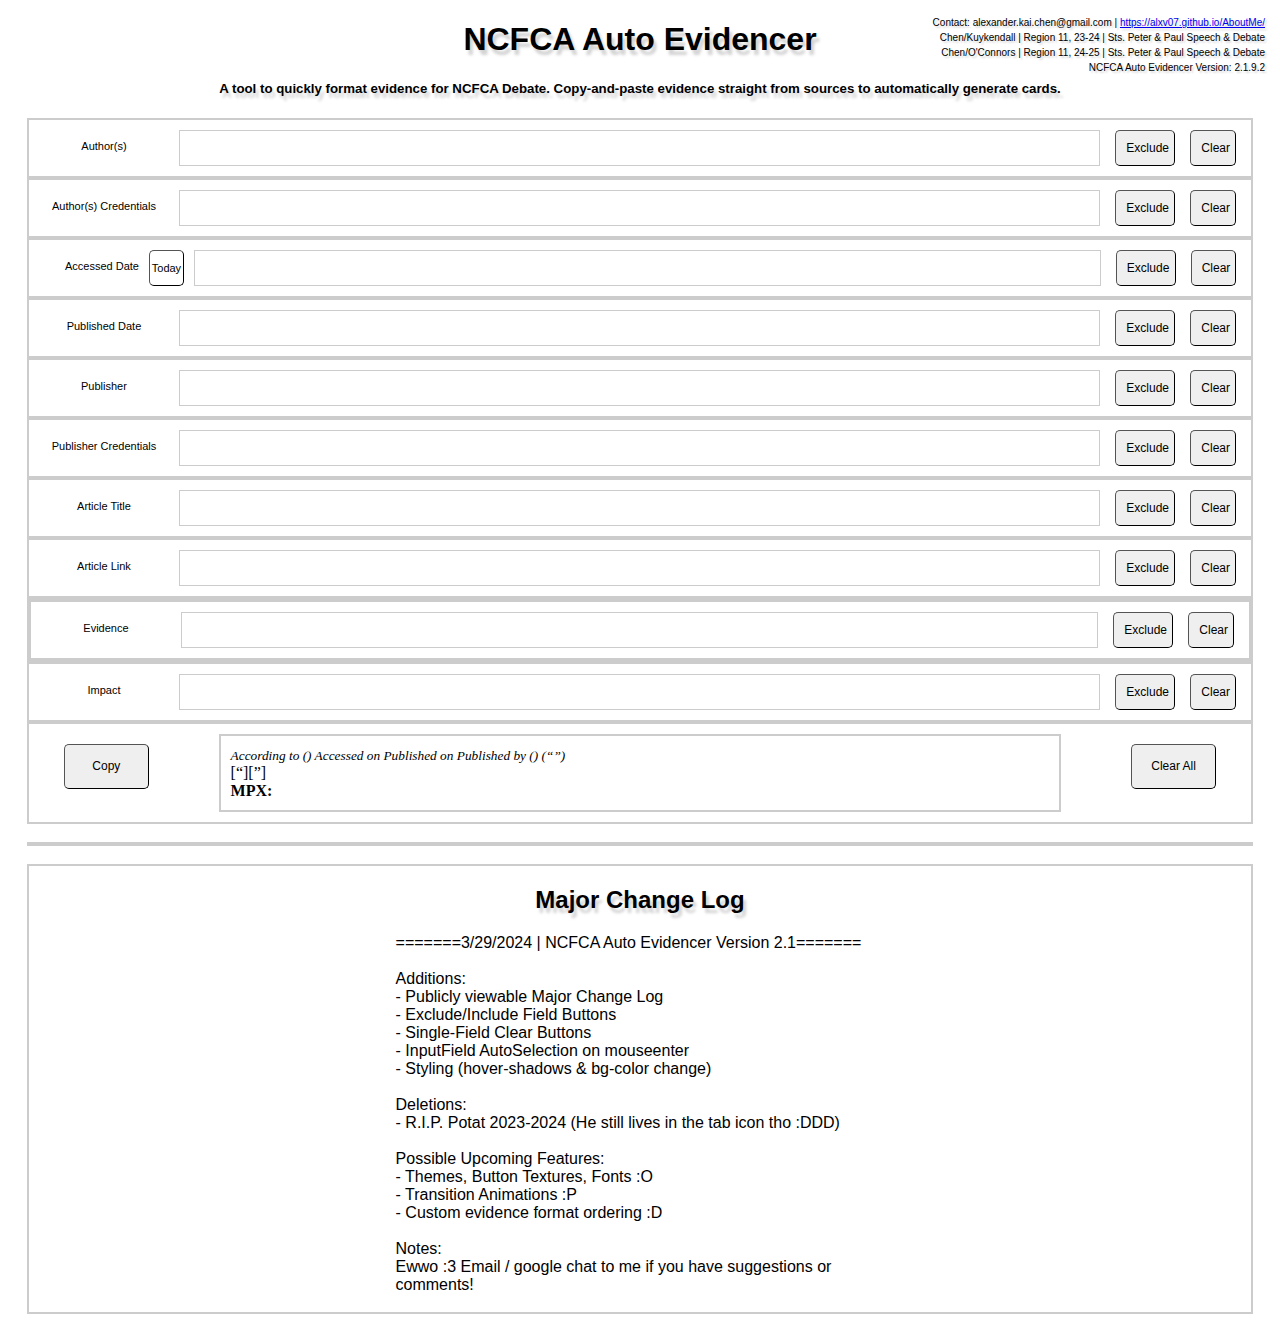
==== index.html @ f3d5929e "updated 24-25 season team credential" ====
<!DOCTYPE html>
<html lang="en">
<head>
    <link rel="icon" sizes="16x16 32x32 64x64" href="./potat.jpg">
    <meta charset="UTF-8">
    <link rel="stylesheet" href="style.css">
    <title>NCFCA Auto Evidencer</title>
    <script src="script.js"></script>
</head>
<script async src="https://www.googletagmanager.com/gtag/js?id=G-Z8KTGQM6BB"></script>
<script>
    window.dataLayer = window.dataLayer || [];
    function gtag(){dataLayer.push(arguments);}
    gtag('js', new Date());
    gtag('config', 'G-Z8KTGQM6BB');
</script>

<body>
    <div class="misc-info">
        Contact: alexander.kai.chen@gmail.com | <a href="https://alxv07.github.io/AboutMe/">https://alxv07.github.io/AboutMe/</a> <br>
        Chen/Kuykendall | Region 11, 23-24 | Sts. Peter & Paul Speech & Debate<br>
        Chen/O'Connors | Region 11, 24-25 | Sts. Peter & Paul Speech & Debate<br>
        NCFCA Auto Evidencer Version: 2.1.9.2<br>
    </div>
    <h1>NCFCA Auto Evidencer</h1>
    <h5>
        A tool to quickly format evidence for NCFCA Debate.
        Copy-and-paste evidence straight from sources to automatically generate cards.
    </h5>

    <div class="main-container" style="display: flex; justify-content: center">
        <div class="inner-main-container" style="width: 97%;">

            <div class="field-container">
                <label class="field-label">Author(s)</label>
                <div class="field-input" id="authorInput" contenteditable="true"></div>
                <button class="exclude-field-button" id="exclude_authorInput">Exclude</button>
                <button class="clear-single-field-button" id="clear_authorInput">Clear</button>
            </div>

            <div class="field-container">
                <label class="field-label">Author(s) Credentials</label>
                <div class="field-input" id="authorCredentialsInput" contenteditable="true"></div>
                <button class="exclude-field-button" id="exclude_authorCredentialsInput">Exclude</button>
                <button class="clear-single-field-button" id="clear_authorCredentialsInput">Clear</button>
            </div>

            <div class="field-container">
                <label class="field-label" id="accessedDateLabel">Accessed Date</label>
                <button id="accessedDateButton">Today</button>
                <div class="field-input" id="accessedDateInput" contenteditable="true"></div>
                <button class="exclude-field-button" id="exclude_accessedDateInput">Exclude</button>
                <button class="clear-single-field-button" id="clear_accessedDateInput">Clear</button>
            </div>

            <div class="field-container">
                <label class="field-label">Published Date</label>
                <div class="field-input" id="publishedDateInput" contenteditable="true"></div>
                <button class="exclude-field-button" id="exclude_publishedDateInput">Exclude</button>
                <button class="clear-single-field-button" id="clear_publishedDateInput">Clear</button>
            </div>

            <div class="field-container">
                <label class="field-label">Publisher</label>
                <div class="field-input" id="publisherInput" contenteditable="true" ></div>
                <button class="exclude-field-button" id="exclude_publisherInput">Exclude</button>
                <button class="clear-single-field-button" id="clear_publisherInput">Clear</button>
            </div>

            <div class="field-container">
                <label class="field-label">Publisher Credentials</label>
                <div class="field-input" id="publisherCredentialsInput" contenteditable="true"></div>
                <button class="exclude-field-button" id="exclude_publisherCredentialsInput">Exclude</button>
                <button class="clear-single-field-button" id="clear_publisherCredentialsInput">Clear</button>
            </div>

            <div class="field-container">
                <label class="field-label">Article Title</label>
                <div class="field-input" id="articleInput" contenteditable="true"></div>
                <button class="exclude-field-button" id="exclude_articleInput">Exclude</button>
                <button class="clear-single-field-button" id="clear_articleInput">Clear</button>
            </div>

            <div class="field-container">
                <label class="field-label">Article Link</label>
                <div class="field-input" id="linkInput" contenteditable="true"></div>
                <button class="exclude-field-button" id="exclude_linkInput">Exclude</button>
                <button class="clear-single-field-button" id="clear_linkInput">Clear</button>
            </div>

            <div class="evidence-container">
                <div class="field-container">
                    <label class="field-label">Evidence</label>
                    <div class="field-input" id="evidenceInput" contenteditable="true"></div>
                    <button class="exclude-field-button" id="exclude_evidenceInput">Exclude</button>
                    <button class="clear-single-field-button" id="clear_evidenceInput">Clear</button>
                </div>
<!--                <div class="field-container">-->
<!--                    <div class="field-input" id="evidenceImportanceInput" style="-->
<!--                    max-width: 67%; padding: 40px;"></div>-->
<!--                    <button id="evidenceImportanceInputUnderline">Toggle Underline</button>-->
<!--                </div>-->
            </div>

            <div class="field-container">
                <label class="field-label">Impact</label>
                <div class="field-input" id="impactInput" contenteditable="true"></div>
                <button class="exclude-field-button" id="exclude_impactInput">Exclude</button>
                <button class="clear-single-field-button" id="clear_impactInput">Clear</button>
            </div>

            <div class="field-container">
                <button id="copyButton">Copy</button>
                <div class="formatted-evidence" id="formattedEvidence"></div>
                <button id="clearAllButton">Clear All</button>
            </div>

            <br>
            <div class="user-manual" style="border: 2px #ccc solid"></div>

            <br>
            <div class="major-change-log" style="border: 2px #ccc solid">
                <h2>Major Change Log</h2>
                <div style="width: 40%; margin-left: 30%; margin-right: 30%">
                    =======3/29/2024 | NCFCA Auto Evidencer Version 2.1=======<br>
                    <br>
                    Additions:<br>
                    - Publicly viewable Major Change Log<br>
                    - Exclude/Include Field Buttons<br>
                    - Single-Field Clear Buttons<br>
                    - InputField AutoSelection on mouseenter<br>
                    - Styling (hover-shadows & bg-color change)<br>
                    <br>
                    Deletions:<br>
                    - R.I.P. Potat 2023-2024 (He still lives in the tab icon tho :DDD)<br>
                    <br>
                    Possible Upcoming Features:<br>
                    - Themes, Button Textures, Fonts :O<br>
                    - Transition Animations :P<br>
                    - Custom evidence format ordering :D<br>
                    <br>
                    Notes:<br>
                    Ewwo :3 Email / google chat to me if you have suggestions or comments!
                </div>
                <br>
            </div>
        </div>
    </div>
</body>
</html>
---- style.css ----
body {
    font-family: Cantarell, sans-serif;
    min-width: 700px;
    overflow-y: auto;
    overflow-x: auto;
}

h1, h2, h5 {
    text-align: center;
    text-shadow: 3px 5px 3px lightgray;
}

button {
    font-family: Cantarell, sans-serif;
    font-size: 12px;
    text-align: center;
    margin: 10px 0;
    padding: 10px;
    border-width: 1px;
    border-radius: 5px;
    min-width: 85px;
    max-height: 37px;
    transition: 0.1s ease;
}
button:hover {
    box-shadow: 2px 2px 3px gray;
}

.misc-info {
    position: absolute;
    top: 15px;
    right: 15px;
    text-align: right;
    line-height: 1.5;
    font-size: 10px;
    text-shadow: 2px 2px 2px lightgray;
}

.field-container {
    display: flex;
    flex-direction: row;
    justify-content: left;
    border: 2px solid #ccc;
    transition: 0.1s ease;
}

.field-label {
    text-align: center;
    margin: 10px;
    padding: 10px;
    font-size: 11px;
    min-width: 110px;
}

.field-input {
    font-family: "Times New Roman", serif;
    font-size: 12px;
    transition: 0.1s ease;
    background-color: white;
    display: inline-block;
    border: 1px solid #ccc;
    padding: 5px;
    width: 90%;
    margin: 10px auto;
    line-height: 1.5;
    outline: none;
}

.evidence-container {
    display: flex;
    flex-direction: column;
    justify-content: left;
    border: 2px solid #ccc;
    transition: 0.1s ease;
}

.clear-single-field-button {
    min-width: 15px;
    margin-right: 15px;
}

.exclude-field-button {
    min-width: 60px;
    margin-left: 15px;
    margin-right: 15px;
}

#accessedDateLabel {
    margin-right: 10px;
    margin-left: 0;
    padding-right: 0;
    padding-left: 0;
    text-align: right
}

#accessedDateButton {
    font-size: 11px;
    min-height: 12px;
    min-width: 35px;
    max-height: 36px;
    margin-left: 0;
    margin-right: 10px;
    padding: 0;
    background-color: white;
}

.formatted-evidence {
    border: 2px solid #ccc;
    padding: 10px;
    width: 80%;
    max-width: 67%;
    margin: 10px auto;
}

#copyButton {
    margin: 20px auto;
    height: 45px;
    max-height: 45px;
}

#clearAllButton {
    margin: 20px auto;
    height: 45px;
    max-height: 45px;
}
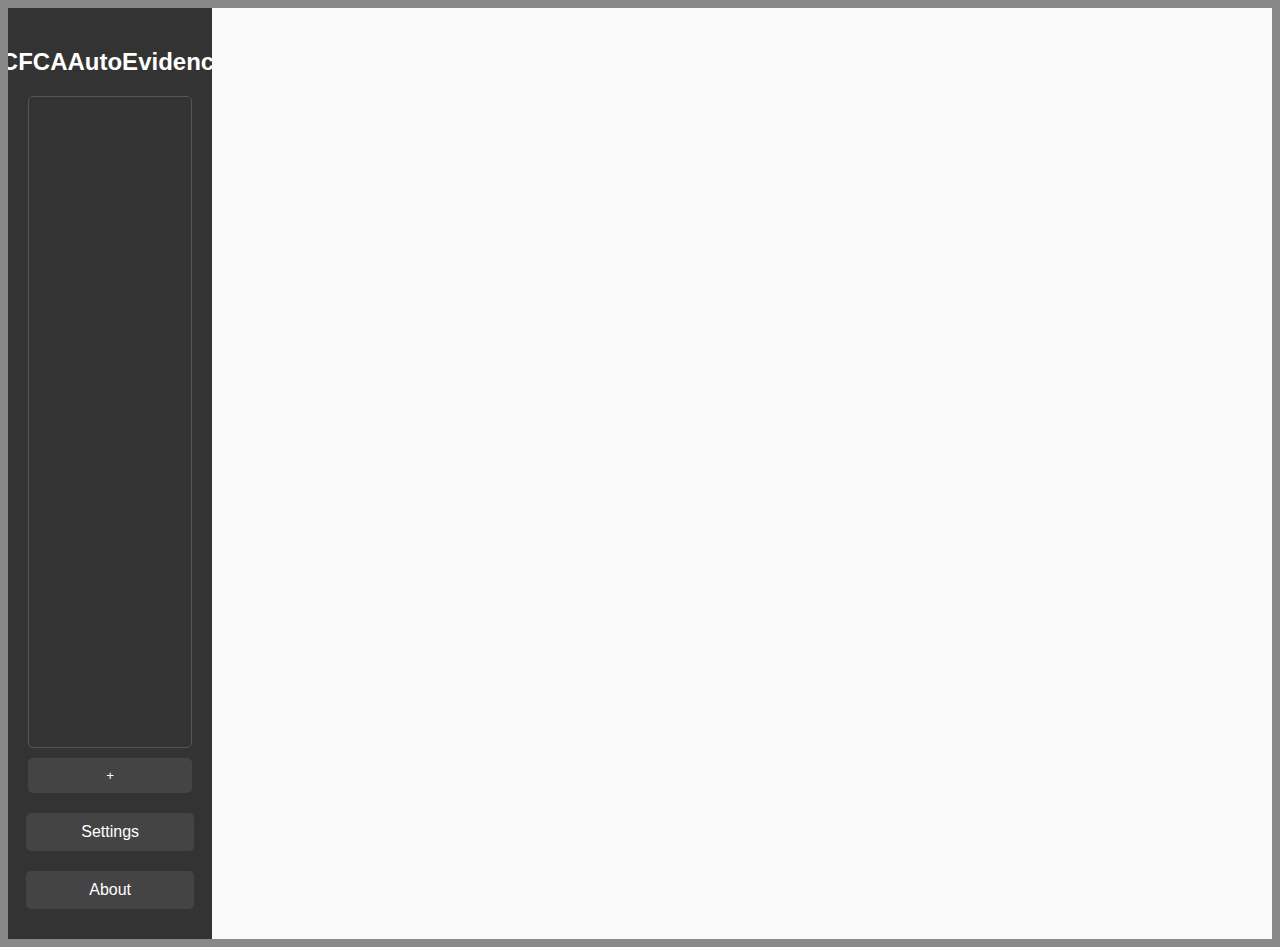
==== commit f59beee1: "massive application re-work: see About section on website" ====
--- a/index.html
+++ b/index.html
@@ -1,150 +1,40 @@
 <!DOCTYPE html>
 <html lang="en">
 <head>
-    <link rel="icon" sizes="16x16 32x32 64x64" href="./potat.jpg">
+    <link rel="icon" sizes="16x16 32x32 64x64" href="imgs/potat.jpg">
+<!--    <script async src="https://www.googletagmanager.com/gtag/js?id=G-Z8KTGQM6BB"></script>-->
+<!--    <script>-->
+<!--        window.dataLayer = window.dataLayer || [];-->
+<!--        function gtag(){dataLayer.push(arguments);}-->
+<!--        gtag('js', new Date());-->
+<!--        gtag('config', 'G-Z8KTGQM6BB');-->
+<!--    </script>-->
     <meta charset="UTF-8">
     <link rel="stylesheet" href="style.css">
-    <title>NCFCA Auto Evidencer</title>
+    <title>NCFCAAutoEvidencer</title>
     <script src="script.js"></script>
 </head>
-<script async src="https://www.googletagmanager.com/gtag/js?id=G-Z8KTGQM6BB"></script>
-<script>
-    window.dataLayer = window.dataLayer || [];
-    function gtag(){dataLayer.push(arguments);}
-    gtag('js', new Date());
-    gtag('config', 'G-Z8KTGQM6BB');
-</script>
 
 <body>
-    <div class="misc-info">
-        Contact: alexander.kai.chen@gmail.com | <a href="https://alxv07.github.io/AboutMe/">https://alxv07.github.io/AboutMe/</a> <br>
-        Chen/Kuykendall | Region 11, 23-24 | Sts. Peter & Paul Speech & Debate<br>
-        Chen/O'Connors | Region 11, 24-25 | Sts. Peter & Paul Speech & Debate<br>
-        NCFCA Auto Evidencer Version: 2.1.9.2<br>
-    </div>
-    <h1>NCFCA Auto Evidencer</h1>
-    <h5>
-        A tool to quickly format evidence for NCFCA Debate.
-        Copy-and-paste evidence straight from sources to automatically generate cards.
-    </h5>
+    <div class="top-container" id="top-container">
 
-    <div class="main-container" style="display: flex; justify-content: center">
-        <div class="inner-main-container" style="width: 97%;">
+        <div class="toolbar" id="toolbar">
+            <h2>NCFCAAutoEvidencer</h2>
 
-            <div class="field-container">
-                <label class="field-label">Author(s)</label>
-                <div class="field-input" id="authorInput" contenteditable="true"></div>
-                <button class="exclude-field-button" id="exclude_authorInput">Exclude</button>
-                <button class="clear-single-field-button" id="clear_authorInput">Clear</button>
+            <div class="tabs-container" id="tabs-container">
+
             </div>
 
-            <div class="field-container">
-                <label class="field-label">Author(s) Credentials</label>
-                <div class="field-input" id="authorCredentialsInput" contenteditable="true"></div>
-                <button class="exclude-field-button" id="exclude_authorCredentialsInput">Exclude</button>
-                <button class="clear-single-field-button" id="clear_authorCredentialsInput">Clear</button>
-            </div>
+            <button id="new-tab">+</button>
 
-            <div class="field-container">
-                <label class="field-label" id="accessedDateLabel">Accessed Date</label>
-                <button id="accessedDateButton">Today</button>
-                <div class="field-input" id="accessedDateInput" contenteditable="true"></div>
-                <button class="exclude-field-button" id="exclude_accessedDateInput">Exclude</button>
-                <button class="clear-single-field-button" id="clear_accessedDateInput">Clear</button>
-            </div>
+            <a id="settings-tab" href="#settings">Settings</a>
+            <a id="about-tab" href="#about">About</a>
+        </div>
 
-            <div class="field-container">
-                <label class="field-label">Published Date</label>
-                <div class="field-input" id="publishedDateInput" contenteditable="true"></div>
-                <button class="exclude-field-button" id="exclude_publishedDateInput">Exclude</button>
-                <button class="clear-single-field-button" id="clear_publishedDateInput">Clear</button>
-            </div>
+        <div class="content" id="content">
 
-            <div class="field-container">
-                <label class="field-label">Publisher</label>
-                <div class="field-input" id="publisherInput" contenteditable="true" ></div>
-                <button class="exclude-field-button" id="exclude_publisherInput">Exclude</button>
-                <button class="clear-single-field-button" id="clear_publisherInput">Clear</button>
-            </div>
+        </div>
 
-            <div class="field-container">
-                <label class="field-label">Publisher Credentials</label>
-                <div class="field-input" id="publisherCredentialsInput" contenteditable="true"></div>
-                <button class="exclude-field-button" id="exclude_publisherCredentialsInput">Exclude</button>
-                <button class="clear-single-field-button" id="clear_publisherCredentialsInput">Clear</button>
-            </div>
-
-            <div class="field-container">
-                <label class="field-label">Article Title</label>
-                <div class="field-input" id="articleInput" contenteditable="true"></div>
-                <button class="exclude-field-button" id="exclude_articleInput">Exclude</button>
-                <button class="clear-single-field-button" id="clear_articleInput">Clear</button>
-            </div>
-
-            <div class="field-container">
-                <label class="field-label">Article Link</label>
-                <div class="field-input" id="linkInput" contenteditable="true"></div>
-                <button class="exclude-field-button" id="exclude_linkInput">Exclude</button>
-                <button class="clear-single-field-button" id="clear_linkInput">Clear</button>
-            </div>
-
-            <div class="evidence-container">
-                <div class="field-container">
-                    <label class="field-label">Evidence</label>
-                    <div class="field-input" id="evidenceInput" contenteditable="true"></div>
-                    <button class="exclude-field-button" id="exclude_evidenceInput">Exclude</button>
-                    <button class="clear-single-field-button" id="clear_evidenceInput">Clear</button>
-                </div>
-<!--                <div class="field-container">-->
-<!--                    <div class="field-input" id="evidenceImportanceInput" style="-->
-<!--                    max-width: 67%; padding: 40px;"></div>-->
-<!--                    <button id="evidenceImportanceInputUnderline">Toggle Underline</button>-->
-<!--                </div>-->
-            </div>
-
-            <div class="field-container">
-                <label class="field-label">Impact</label>
-                <div class="field-input" id="impactInput" contenteditable="true"></div>
-                <button class="exclude-field-button" id="exclude_impactInput">Exclude</button>
-                <button class="clear-single-field-button" id="clear_impactInput">Clear</button>
-            </div>
-
-            <div class="field-container">
-                <button id="copyButton">Copy</button>
-                <div class="formatted-evidence" id="formattedEvidence"></div>
-                <button id="clearAllButton">Clear All</button>
-            </div>
-
-            <br>
-            <div class="user-manual" style="border: 2px #ccc solid"></div>
-
-            <br>
-            <div class="major-change-log" style="border: 2px #ccc solid">
-                <h2>Major Change Log</h2>
-                <div style="width: 40%; margin-left: 30%; margin-right: 30%">
-                    =======3/29/2024 | NCFCA Auto Evidencer Version 2.1=======<br>
-                    <br>
-                    Additions:<br>
-                    - Publicly viewable Major Change Log<br>
-                    - Exclude/Include Field Buttons<br>
-                    - Single-Field Clear Buttons<br>
-                    - InputField AutoSelection on mouseenter<br>
-                    - Styling (hover-shadows & bg-color change)<br>
-                    <br>
-                    Deletions:<br>
-                    - R.I.P. Potat 2023-2024 (He still lives in the tab icon tho :DDD)<br>
-                    <br>
-                    Possible Upcoming Features:<br>
-                    - Themes, Button Textures, Fonts :O<br>
-                    - Transition Animations :P<br>
-                    - Custom evidence format ordering :D<br>
-                    <br>
-                    Notes:<br>
-                    Ewwo :3 Email / google chat to me if you have suggestions or comments!
-                </div>
-                <br>
-            </div>
-        </div>
     </div>
 </body>
 </html>
--- a/style.css
+++ b/style.css
@@ -1,39 +1,103 @@
 body {
     font-family: Cantarell, sans-serif;
-    min-width: 700px;
     overflow-y: auto;
     overflow-x: auto;
-}
-
-h1, h2, h5 {
-    text-align: center;
-    text-shadow: 3px 5px 3px lightgray;
+    background-color: #888;
 }
 
 button {
     font-family: Cantarell, sans-serif;
-    font-size: 12px;
-    text-align: center;
+    cursor: pointer;
+}
+
+.top-container {
+    display: flex;
+    height: 100%;
+    width: 100%;
+}
+
+.toolbar {
+    width: 13%;
+    background-color: #333;
+    color: #fff;
+    padding: 20px;
+    display: flex;
+    flex-direction: column;
+    align-items: center;
+    overflow-y: scroll;
+}
+.toolbar h2 {
+    margin-bottom: 20px;
+}
+.toolbar a {
+    color: #fff;
+    text-decoration: none;
     margin: 10px 0;
     padding: 10px;
-    border-width: 1px;
+    width: 90%;
+    text-align: center;
+    background-color: #444;
     border-radius: 5px;
-    min-width: 85px;
-    max-height: 37px;
-    transition: 0.1s ease;
+    transition: background-color 0.3s;
+    cursor: pointer;
 }
-button:hover {
-    box-shadow: 2px 2px 3px gray;
+.toolbar a:hover {
+    background-color: #555;
+}
+.toolbar button {
+    color: #fff;
+    text-decoration: none;
+    margin: 10px 0;
+    padding: 10px;
+    width: 100%;
+    text-align: center;
+    background-color: #444;
+    border: none;
+    border-radius: 5px;
+    transition: background-color 0.3s;
+    cursor: pointer;
+}
+.toolbar button:hover {
+    background-color: #555;
 }
 
-.misc-info {
-    position: absolute;
-    top: 15px;
-    right: 15px;
-    text-align: right;
-    line-height: 1.5;
-    font-size: 10px;
-    text-shadow: 2px 2px 2px lightgray;
+.tabs-container {
+    display: flex;
+    flex-direction: column;
+    overflow-y: scroll;
+    overflow-x: hidden;
+    min-height: 650px;
+    max-height: 650px;
+    width: 99%;
+    scrollbar-width: thin;
+    border: #555555 1px solid;
+    border-radius: 5px;
+}
+.tabs-container a {
+    color: #fff;
+    text-decoration: none;
+    background-color: #444;
+    border-radius: 5px;
+    width: 99%;
+    margin-bottom: 10px;
+    transition: background-color 0.3s;
+}
+.tabs-container a:hover {
+    background-color: #555;
+}
+
+.content {
+    flex: 1;
+    padding: 20px;
+    overflow-y: auto;
+    background-color: #f9f9f9;
+}
+.content h1 {
+    margin-bottom: 20px;
+}
+.content p {
+    margin-bottom: 15px;
+    line-height: 1.6;
 }
 
 .field-container {
@@ -43,7 +107,6 @@
     border: 2px solid #ccc;
     transition: 0.1s ease;
 }
-
 .field-label {
     text-align: center;
     margin: 10px;
@@ -51,10 +114,12 @@
     font-size: 11px;
     min-width: 110px;
 }
-
 .field-input {
+    font-style: normal;
     font-family: "Times New Roman", serif;
     font-size: 12px;
+    text-decoration: none;
+    color: black;
     transition: 0.1s ease;
     background-color: white;
     display: inline-block;
@@ -66,42 +131,33 @@
     outline: none;
 }
 
-.evidence-container {
-    display: flex;
-    flex-direction: column;
-    justify-content: left;
-    border: 2px solid #ccc;
-    transition: 0.1s ease;
+.field-clear {
+    min-width: 50px;
+    margin: 5px 15px;
+    border-radius: 5px;
+}
+.field-exclude {
+    min-width: 60px;
+    margin: 5px 3px 5px 15px;
+    border-radius: 5px;
 }
 
-.clear-single-field-button {
-    min-width: 15px;
-    margin-right: 15px;
+#label_accessed {
+    margin-left: 0;
+    margin-right: 0;
+    padding-left: 20px;
+    padding-right: 0;
+    text-align: center;
 }
-
-.exclude-field-button {
-    min-width: 60px;
-    margin-left: 15px;
-    margin-right: 15px;
-}
-
-#accessedDateLabel {
-    margin-right: 10px;
-    margin-left: 0;
-    padding-right: 0;
-    padding-left: 0;
-    text-align: right
-}
-
-#accessedDateButton {
+.accessedDateButton {
     font-size: 11px;
     min-height: 12px;
     min-width: 35px;
     max-height: 36px;
-    margin-left: 0;
-    margin-right: 10px;
+    margin: 5px 10px 5px 0;
     padding: 0;
     background-color: white;
+    border-radius: 5px;
 }
 
 .formatted-evidence {
@@ -111,15 +167,15 @@
     max-width: 67%;
     margin: 10px auto;
 }
-
-#copyButton {
+.copyButton {
     margin: 20px auto;
     height: 45px;
     max-height: 45px;
+    border-radius: 5px;
 }
-
-#clearAllButton {
+.clearAllButton {
     margin: 20px auto;
     height: 45px;
     max-height: 45px;
+    border-radius: 5px;
 }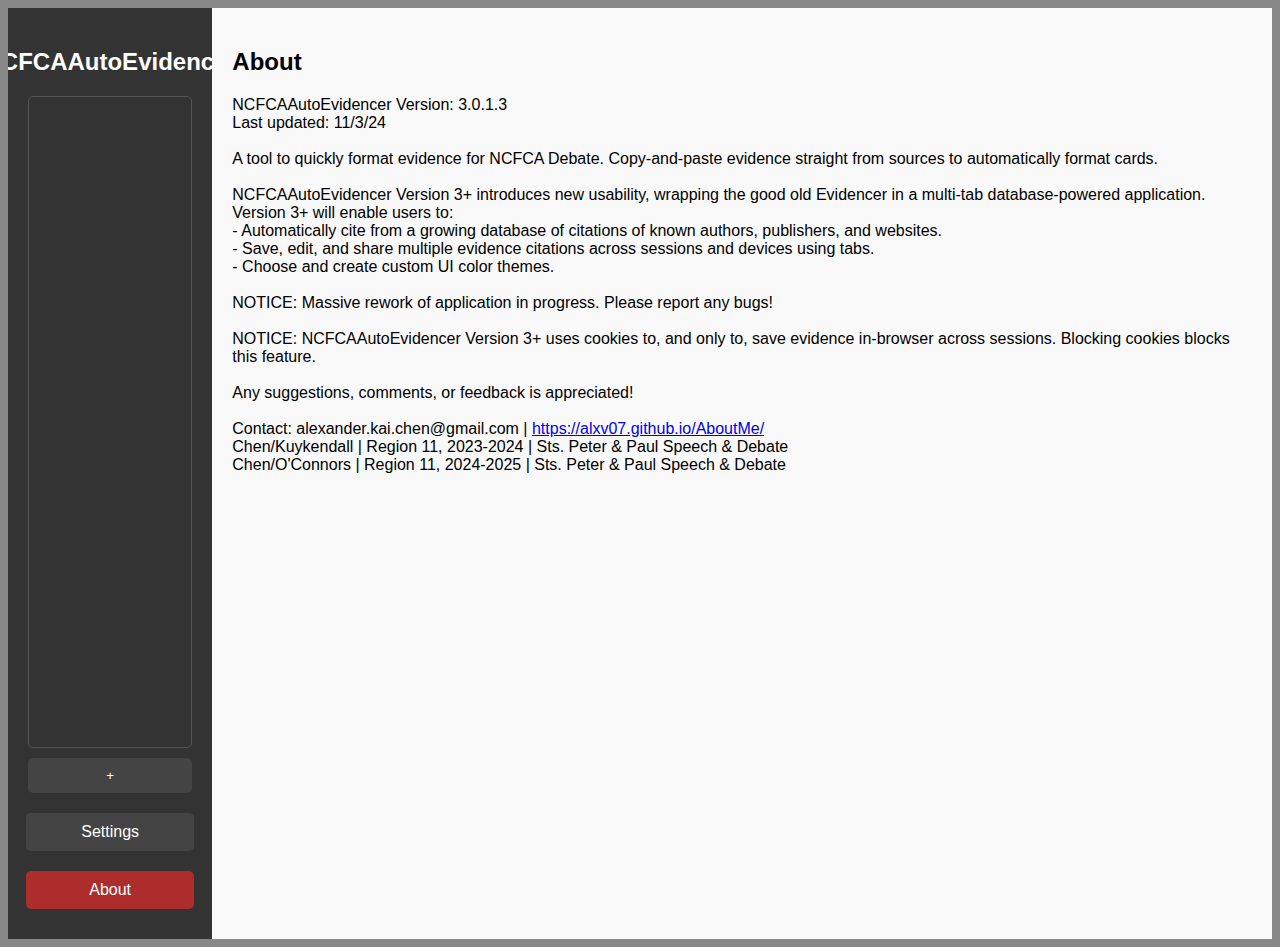
==== commit c23f7598: "deletable tabs, minor styling changes fixed citation generation order" ====
--- a/index.html
+++ b/index.html
@@ -2,13 +2,13 @@
 <html lang="en">
 <head>
     <link rel="icon" sizes="16x16 32x32 64x64" href="imgs/potat.jpg">
-<!--    <script async src="https://www.googletagmanager.com/gtag/js?id=G-Z8KTGQM6BB"></script>-->
-<!--    <script>-->
-<!--        window.dataLayer = window.dataLayer || [];-->
-<!--        function gtag(){dataLayer.push(arguments);}-->
-<!--        gtag('js', new Date());-->
-<!--        gtag('config', 'G-Z8KTGQM6BB');-->
-<!--    </script>-->
+    <script async src="https://www.googletagmanager.com/gtag/js?id=G-Z8KTGQM6BB"></script>
+    <script>
+        window.dataLayer = window.dataLayer || [];
+        function gtag(){dataLayer.push(arguments);}
+        gtag('js', new Date());
+        gtag('config', 'G-Z8KTGQM6BB');
+    </script>
     <meta charset="UTF-8">
     <link rel="stylesheet" href="style.css">
     <title>NCFCAAutoEvidencer</title>
@@ -16,23 +16,20 @@
 </head>
 
 <body>
-    <div class="top-container" id="top-container">
+    <div id="top-container">
 
-        <div class="toolbar" id="toolbar">
+        <div id="toolbar">
             <h2>NCFCAAutoEvidencer</h2>
 
-            <div class="tabs-container" id="tabs-container">
-
+            <div id="tabs-container">
             </div>
 
             <button id="new-tab">+</button>
-
             <a id="settings-tab" href="#settings">Settings</a>
             <a id="about-tab" href="#about">About</a>
         </div>
 
-        <div class="content" id="content">
-
+        <div id="content">
         </div>
 
     </div>
--- a/style.css
+++ b/style.css
@@ -10,13 +10,13 @@
     cursor: pointer;
 }
 
-.top-container {
+#top-container {
     display: flex;
     height: 100%;
     width: 100%;
 }
 
-.toolbar {
+#toolbar {
     width: 13%;
     background-color: #333;
     color: #fff;
@@ -26,10 +26,10 @@
     align-items: center;
     overflow-y: scroll;
 }
-.toolbar h2 {
+#toolbar h2 {
     margin-bottom: 20px;
 }
-.toolbar a {
+#toolbar a {
     color: #fff;
     text-decoration: none;
     margin: 10px 0;
@@ -41,10 +41,10 @@
     transition: background-color 0.3s;
     cursor: pointer;
 }
-.toolbar a:hover {
+#toolbar a:hover {
     background-color: #555;
 }
-.toolbar button {
+#toolbar button {
     color: #fff;
     text-decoration: none;
     margin: 10px 0;
@@ -57,11 +57,11 @@
     transition: background-color 0.3s;
     cursor: pointer;
 }
-.toolbar button:hover {
+#toolbar button:hover {
     background-color: #555;
 }
 
-.tabs-container {
+#tabs-container {
     display: flex;
     flex-direction: column;
     overflow-y: scroll;
@@ -73,7 +73,7 @@
     border: #555555 1px solid;
     border-radius: 5px;
 }
-.tabs-container a {
+#tabs-container a {
     color: #fff;
     text-decoration: none;
     background-color: #444;
@@ -82,22 +82,15 @@
     margin-bottom: 10px;
     transition: background-color 0.3s;
 }
-.tabs-container a:hover {
+#tabs-container a:hover {
     background-color: #555;
 }
 
-.content {
+#content {
     flex: 1;
     padding: 20px;
     overflow-y: auto;
     background-color: #f9f9f9;
-}
-.content h1 {
-    margin-bottom: 20px;
-}
-.content p {
-    margin-bottom: 15px;
-    line-height: 1.6;
 }
 
 .field-container {
@@ -106,6 +99,8 @@
     justify-content: left;
     border: 2px solid #ccc;
     transition: 0.1s ease;
+    padding-bottom: 5px;
+    padding-top: 5px;
 }
 .field-label {
     text-align: center;
@@ -130,16 +125,17 @@
     line-height: 1.5;
     outline: none;
 }
-
 .field-clear {
     min-width: 50px;
     margin: 5px 15px;
     border-radius: 5px;
+    background-color: #f6f6f6;
 }
 .field-exclude {
     min-width: 60px;
     margin: 5px 3px 5px 15px;
     border-radius: 5px;
+    background-color: #f6f6f6;
 }
 
 #label_accessed {
@@ -149,33 +145,51 @@
     padding-right: 0;
     text-align: center;
 }
-.accessedDateButton {
+#accessed-button {
     font-size: 11px;
     min-height: 12px;
     min-width: 35px;
     max-height: 36px;
     margin: 5px 10px 5px 0;
     padding: 0;
-    background-color: white;
+    background-color: #f6f6f6;
     border-radius: 5px;
 }
 
-.formatted-evidence {
+#formatted-display {
     border: 2px solid #ccc;
     padding: 10px;
     width: 80%;
     max-width: 67%;
     margin: 10px auto;
 }
-.copyButton {
+#copy-button {
     margin: 20px auto;
     height: 45px;
     max-height: 45px;
     border-radius: 5px;
+    background-color: #f6f6f6;
 }
-.clearAllButton {
+#clearall-button {
     margin: 20px auto;
     height: 45px;
     max-height: 45px;
     border-radius: 5px;
+    background-color: #f6f6f6;
+}
+
+#delete-tab {
+    font-family: Cantarell, sans-serif;
+    cursor: pointer;
+    border-radius: 10px;
+    background-color: #f6f6f6;
+    margin-left: 17px;
+}
+
+#content-title {
+    margin-bottom: 40px;
+    margin-top: 20px;
+    display: flex;
+    flex-direction: row;
+    justify-content: center
 }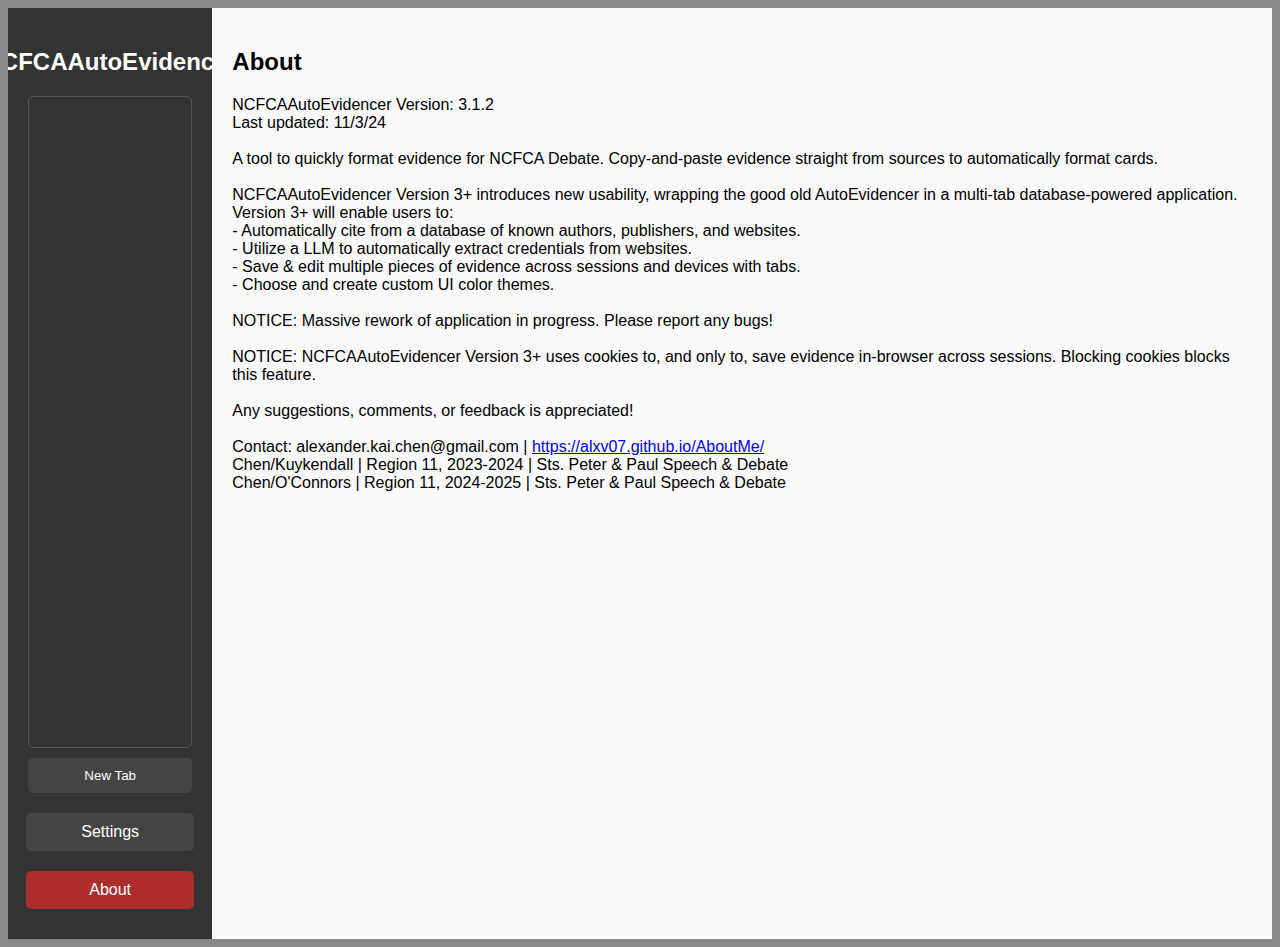
==== commit c61df864: "minor text changes, playing code for LLM citation extraction" ====
--- a/index.html
+++ b/index.html
@@ -12,7 +12,7 @@
     <meta charset="UTF-8">
     <link rel="stylesheet" href="style.css">
     <title>NCFCAAutoEvidencer</title>
-    <script src="script.js"></script>
+    <script src="script.js" type="module"></script>
 </head>
 
 <body>
@@ -24,7 +24,7 @@
             <div id="tabs-container">
             </div>
 
-            <button id="new-tab">+</button>
+            <button id="new-tab">New Tab</button>
             <a id="settings-tab" href="#settings">Settings</a>
             <a id="about-tab" href="#about">About</a>
         </div>
--- a/style.css
+++ b/style.css
@@ -184,6 +184,7 @@
     border-radius: 10px;
     background-color: #f6f6f6;
     margin-left: 17px;
+    font-size: 10px;
 }
 
 #content-title {
@@ -192,4 +193,4 @@
     display: flex;
     flex-direction: row;
     justify-content: center
-}+}
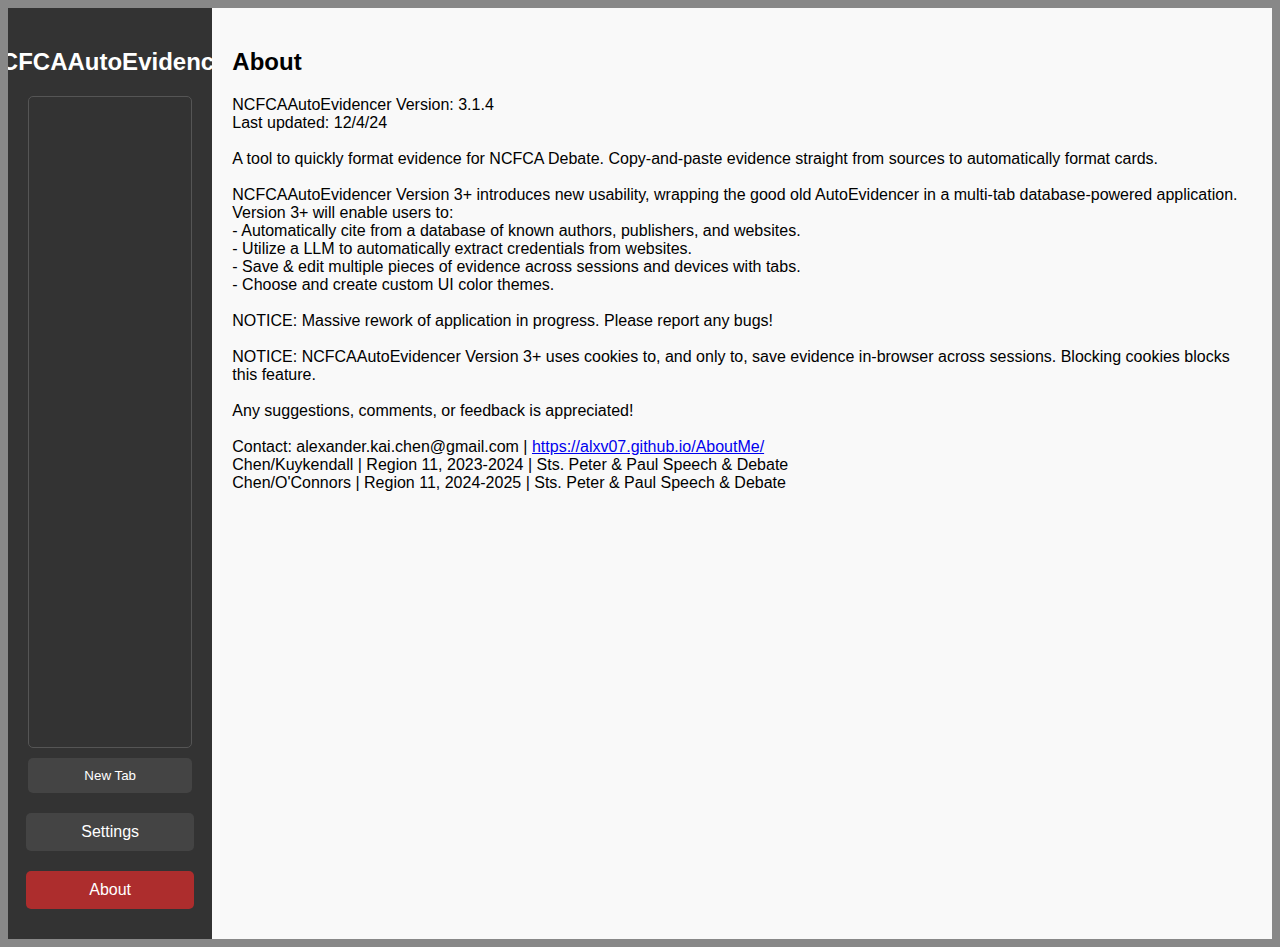
==== commit dc394a60: "large code cleaning & organization, commenting, fixed JSON reading error" ====
--- a/index.html
+++ b/index.html
@@ -12,7 +12,6 @@
     <meta charset="UTF-8">
     <link rel="stylesheet" href="style.css">
     <title>NCFCAAutoEvidencer</title>
-    <script src="script.js" type="module"></script>
 </head>
 
 <body>
@@ -33,5 +32,6 @@
         </div>
 
     </div>
+    <script src="script.js"></script>
 </body>
 </html>
--- a/style.css
+++ b/style.css
@@ -26,9 +26,11 @@
     align-items: center;
     overflow-y: scroll;
 }
+
 #toolbar h2 {
     margin-bottom: 20px;
 }
+
 #toolbar a {
     color: #fff;
     text-decoration: none;
@@ -41,9 +43,11 @@
     transition: background-color 0.3s;
     cursor: pointer;
 }
+
 #toolbar a:hover {
     background-color: #555;
 }
+
 #toolbar button {
     color: #fff;
     text-decoration: none;
@@ -57,6 +61,7 @@
     transition: background-color 0.3s;
     cursor: pointer;
 }
+
 #toolbar button:hover {
     background-color: #555;
 }
@@ -73,6 +78,7 @@
     border: #555555 1px solid;
     border-radius: 5px;
 }
+
 #tabs-container a {
     color: #fff;
     text-decoration: none;
@@ -82,6 +88,7 @@
     margin-bottom: 10px;
     transition: background-color 0.3s;
 }
+
 #tabs-container a:hover {
     background-color: #555;
 }
@@ -102,6 +109,7 @@
     padding-bottom: 5px;
     padding-top: 5px;
 }
+
 .field-label {
     text-align: center;
     margin: 10px;
@@ -109,6 +117,7 @@
     font-size: 11px;
     min-width: 110px;
 }
+
 .field-input {
     font-style: normal;
     font-family: "Times New Roman", serif;
@@ -125,12 +134,14 @@
     line-height: 1.5;
     outline: none;
 }
+
 .field-clear {
     min-width: 50px;
     margin: 5px 15px;
     border-radius: 5px;
     background-color: #f6f6f6;
 }
+
 .field-exclude {
     min-width: 60px;
     margin: 5px 3px 5px 15px;
@@ -145,6 +156,7 @@
     padding-right: 0;
     text-align: center;
 }
+
 #accessed-button {
     font-size: 11px;
     min-height: 12px;
@@ -163,6 +175,7 @@
     max-width: 67%;
     margin: 10px auto;
 }
+
 #copy-button {
     margin: 20px auto;
     height: 45px;
@@ -170,6 +183,7 @@
     border-radius: 5px;
     background-color: #f6f6f6;
 }
+
 #clearall-button {
     margin: 20px auto;
     height: 45px;
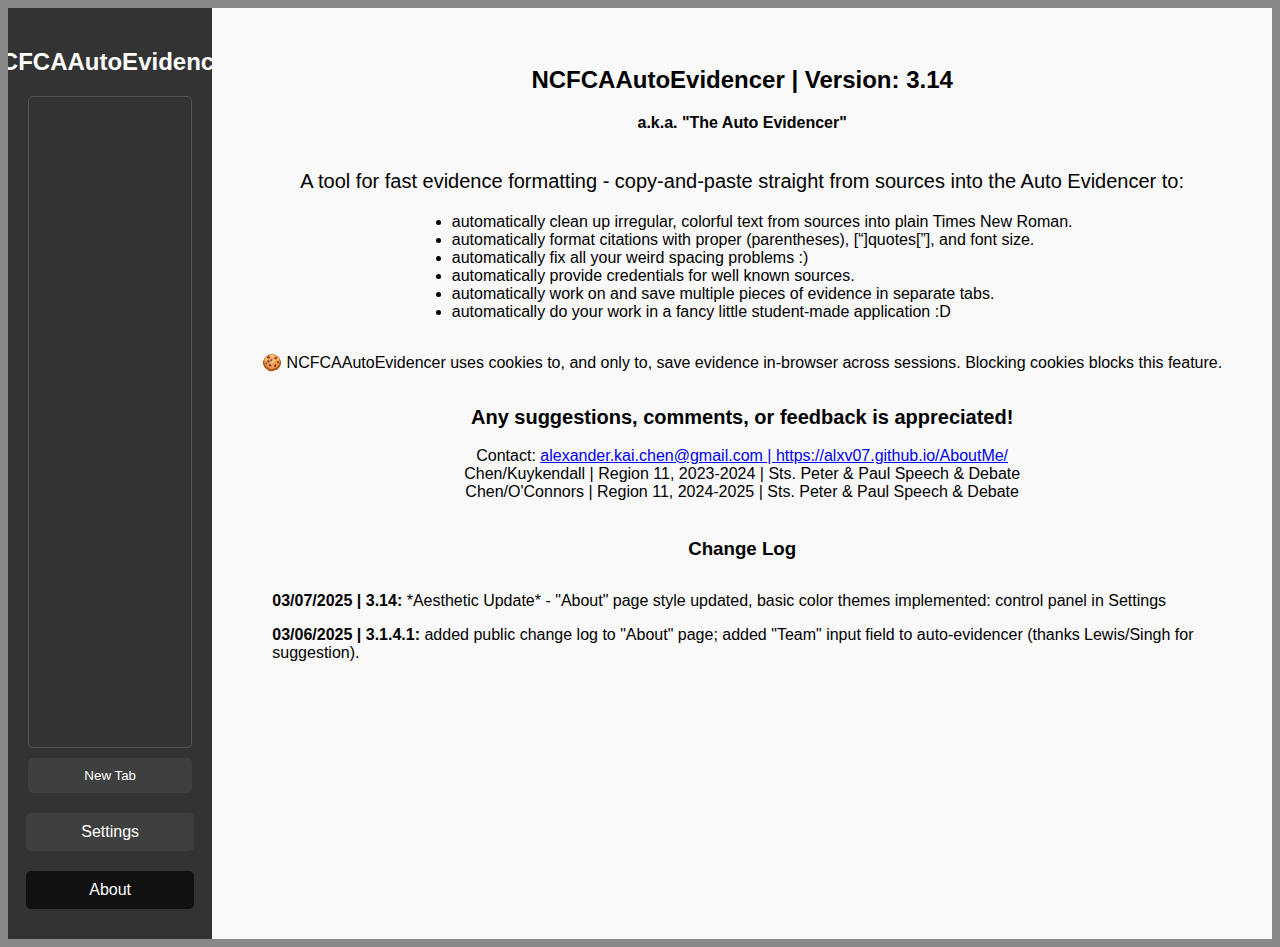
==== commit 4d02c7fd: "3.14 | *Aesthetic Update* - "About" page style updated, basic color themes implemented: control pane" ====
--- a/index.html
+++ b/index.html
@@ -32,6 +32,6 @@
         </div>
 
     </div>
-    <script src="script.js"></script>
+    <script src="script.js" type="module"></script>
 </body>
 </html>
--- a/style.css
+++ b/style.css
@@ -3,6 +3,11 @@
     overflow-y: auto;
     overflow-x: auto;
     background-color: #888;
+    --toolbar-front: #fff;
+    --toolbar-back: #333;
+
+    --init-back: #3f3f3f;
+    --init-hover: #212121;
 }
 
 button {
@@ -18,8 +23,8 @@
 
 #toolbar {
     width: 13%;
-    background-color: #333;
-    color: #fff;
+    color: var(--toolbar-front);
+    background-color: var(--toolbar-back);
     padding: 20px;
     display: flex;
     flex-direction: column;
@@ -38,14 +43,14 @@
     padding: 10px;
     width: 90%;
     text-align: center;
-    background-color: #444;
+    background-color: var(--init-back);
     border-radius: 5px;
     transition: background-color 0.3s;
     cursor: pointer;
 }
 
 #toolbar a:hover {
-    background-color: #555;
+    background-color: var(--init-hover);
 }
 
 #toolbar button {
@@ -55,7 +60,7 @@
     padding: 10px;
     width: 100%;
     text-align: center;
-    background-color: #444;
+    background-color: var(--init-back);
     border: none;
     border-radius: 5px;
     transition: background-color 0.3s;
@@ -63,7 +68,7 @@
 }
 
 #toolbar button:hover {
-    background-color: #555;
+    background-color: var(--init-hover);
 }
 
 #tabs-container {
@@ -82,7 +87,7 @@
 #tabs-container a {
     color: #fff;
     text-decoration: none;
-    background-color: #444;
+    background-color: var(--init-back);
     border-radius: 5px;
     width: 99%;
     margin-bottom: 10px;
@@ -90,7 +95,7 @@
 }
 
 #tabs-container a:hover {
-    background-color: #555;
+    background-color: var(--init-hover);
 }
 
 #content {
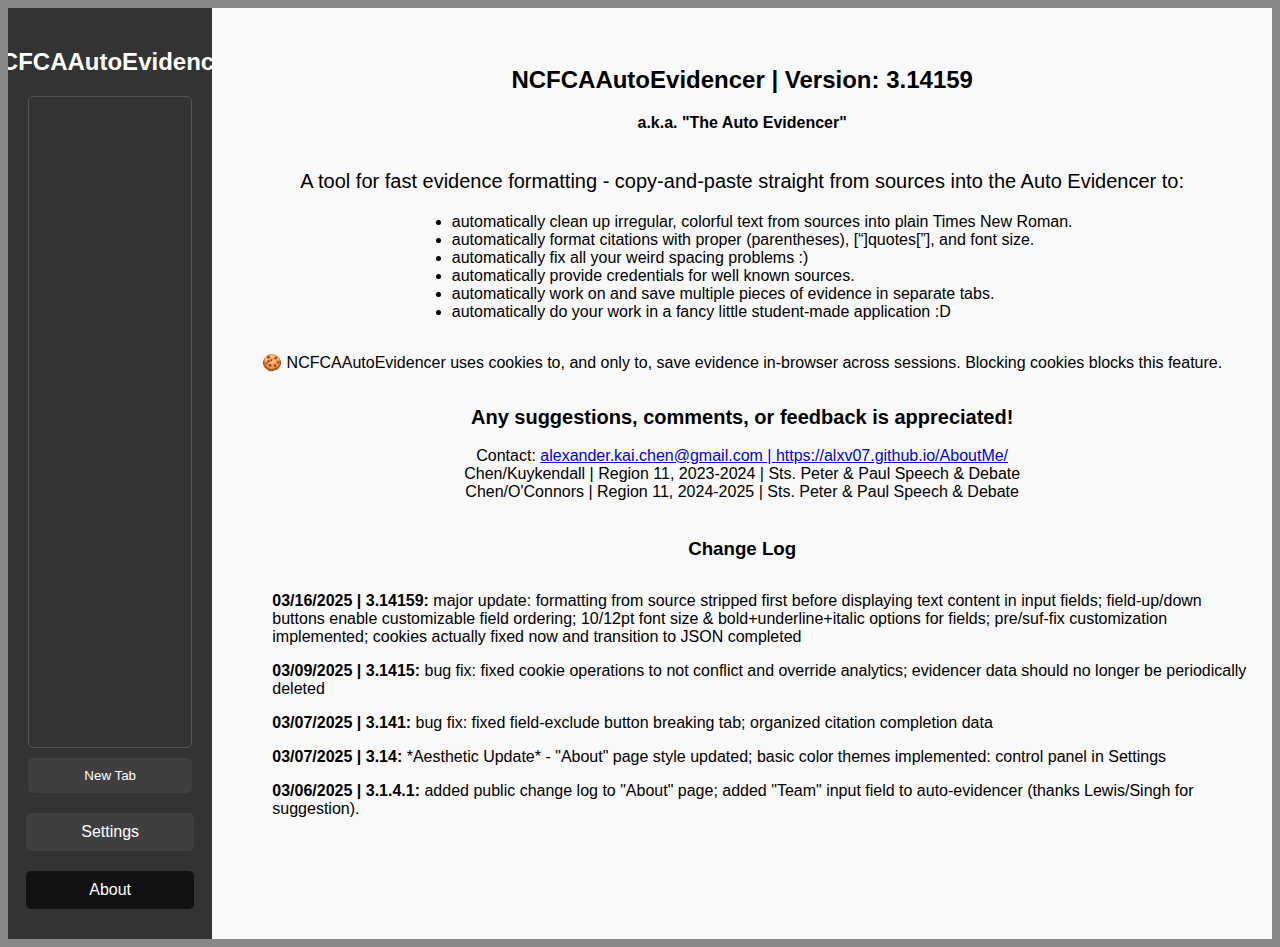
==== commit eef188c0: "3.14159 - major update: on paste-into-input-field, all formatting from source site is stripped first" ====
--- a/index.html
+++ b/index.html
@@ -2,16 +2,17 @@
 <html lang="en">
 <head>
     <link rel="icon" sizes="16x16 32x32 64x64" href="imgs/potat.jpg">
-    <script async src="https://www.googletagmanager.com/gtag/js?id=G-Z8KTGQM6BB"></script>
+    <meta charset="UTF-8">
+    <link rel="stylesheet" href="style.css">
+    <title>NCFCAAutoEvidencer</title>
+    <script src="script.js" type="module"></script>
+    <script src="https://www.googletagmanager.com/gtag/js?id=G-Z8KTGQM6BB"></script>
     <script>
         window.dataLayer = window.dataLayer || [];
         function gtag(){dataLayer.push(arguments);}
         gtag('js', new Date());
         gtag('config', 'G-Z8KTGQM6BB');
     </script>
-    <meta charset="UTF-8">
-    <link rel="stylesheet" href="style.css">
-    <title>NCFCAAutoEvidencer</title>
 </head>
 
 <body>
@@ -24,14 +25,13 @@
             </div>
 
             <button id="new-tab">New Tab</button>
-            <a id="settings-tab" href="#settings">Settings</a>
-            <a id="about-tab" href="#about">About</a>
+            <div id="settings"></div><a id="settings-tab" href="#settings">Settings</a>
+            <div id="about"></div><a id="about-tab" href="#about">About</a>
         </div>
 
         <div id="content">
         </div>
 
     </div>
-    <script src="script.js" type="module"></script>
 </body>
 </html>
--- a/style.css
+++ b/style.css
@@ -1,3 +1,7 @@
+/*
+====================== General ======================
+ */
+
 body {
     font-family: Cantarell, sans-serif;
     overflow-y: auto;
@@ -14,6 +18,10 @@
     font-family: Cantarell, sans-serif;
     cursor: pointer;
 }
+
+/*
+====================== Main Containers ======================
+ */
 
 #top-container {
     display: flex;
@@ -105,73 +113,192 @@
     background-color: #f9f9f9;
 }
 
+/*
+====================== Field Components ======================
+ */
+
 .field-container {
     display: flex;
     flex-direction: row;
     justify-content: left;
+    align-items: center;
     border: 2px solid #ccc;
     transition: 0.1s ease;
     padding-bottom: 5px;
     padding-top: 5px;
 }
 
+.field-up  {
+    width: 31px;
+    height: 31px;
+    margin: 0 0 0 10px;
+    border-radius: 5px;
+    background-color: #f6f6f6;
+}
+
+.field-down {
+    width: 31px;
+    height: 31px;
+    margin: 0 17px 0 2px;
+    border-radius: 5px;
+    background-color: #f6f6f6;
+}
+
 .field-label {
     text-align: center;
     margin: 10px;
     padding: 10px;
     font-size: 11px;
     min-width: 110px;
-}
-
-.field-input {
+    font-weight: bold;
+}
+
+.field-value {
     font-style: normal;
     font-family: "Times New Roman", serif;
     font-size: 12px;
     text-decoration: none;
+
+    line-height: 1.5;
+
+    transition: 0.1s ease;
     color: black;
+    background-color: white;
+    border: 1px solid #ccc;
+    outline: none;
+
+    padding: 5px;
+    width: 47%;
+    max-width: 47%;
+    margin: 10px auto;
+
+    display: inline-block;
+    word-wrap: break-word;
+    white-space: normal;
+    overflow-wrap: break-word;
+}
+
+.field-pre, .field-suf {
+    font-style: normal;
+    font-family: "Times New Roman", serif;
+    font-size: 12px;
+    text-decoration: none;
+
+    line-height: 1.5;
+
     transition: 0.1s ease;
+    color: black;
     background-color: white;
+    border: 1px solid #ccc;
+    outline: none;
+
+    padding: 5px;
+    width: 5%;
+    max-width: 5%;
+    margin: 0 1px 0 3px;
+
     display: inline-block;
-    border: 1px solid #ccc;
-    padding: 5px;
-    width: 90%;
-    margin: 10px auto;
-    line-height: 1.5;
-    outline: none;
+    word-wrap: break-word;
+    white-space: normal;
+    overflow-wrap: break-word;
+}
+
+.field-pre {
+    margin-left: 19px;
+}
+
+.field-suf {
+    margin-right: 13px;
+}
+
+.field-size10pt {
+    width: 43px;
+    height: 31px;
+    margin: 0 0 0 15px;
+    border-radius: 5px;
+    background-color: #f6f6f6;
+}
+
+.field-size12pt {
+    width: 43px;
+    height: 31px;
+    margin: 0 15px 0 0;
+    border-radius: 5px;
+    background-color: #f6f6f6;
+}
+
+.field-underline, .field-italicize, .field-bold {
+    font-family: "Times New Roman", serif;
+    width: 31px;
+    height: 31px;
+    margin: 0 3px 0 3px;
+    border-radius: 5px;
+    background-color: #f6f6f6;
+}
+
+.field-underline {
+    margin-left: 17px;
+    text-decoration: underline;
+}
+
+.field-italicize {
+    font-style: italic;
+}
+
+.field-bold {
+    font-weight: bold;
+    margin-right: 17px;
+}
+
+.field-exclude {
+    min-width: 60px;
+    height: 31px;
+    margin: 5px 3px 5px 15px;
+    border-radius: 5px;
+    background-color: #f6f6f6;
 }
 
 .field-clear {
     min-width: 50px;
-    margin: 5px 15px;
-    border-radius: 5px;
-    background-color: #f6f6f6;
-}
-
-.field-exclude {
-    min-width: 60px;
-    margin: 5px 3px 5px 15px;
-    border-radius: 5px;
-    background-color: #f6f6f6;
-}
-
-#label_accessed {
-    margin-left: 0;
-    margin-right: 0;
-    padding-left: 20px;
-    padding-right: 0;
+    height: 31px;
+    margin: 5px 23px;
+    border-radius: 5px;
+    background-color: #f6f6f6;
+}
+
+
+/*
+====================== Accessed Date ======================
+ */
+
+#label_cd {
     text-align: center;
+    margin: 10px;
+    padding: 10px;
+    font-size: 11px;
+    min-width: 110px;
+
+    display: flex;
+    flex-direction: row;
+    align-content: center;
+    justify-content: center;
 }
 
 #accessed-button {
-    font-size: 11px;
-    min-height: 12px;
+    font-size: 10px;
+    min-height: 15px;
+    max-height: 15px;
     min-width: 35px;
-    max-height: 36px;
-    margin: 5px 10px 5px 0;
+    max-width: 35px;
+    margin: 0 0 0 3px;
     padding: 0;
     background-color: #f6f6f6;
     border-radius: 5px;
 }
+
+/*
+====================== Result Container ======================
+ */
 
 #formatted-display {
     border: 2px solid #ccc;
@@ -179,6 +306,9 @@
     width: 80%;
     max-width: 67%;
     margin: 10px auto;
+    word-wrap: break-word;
+    white-space: normal;
+    overflow-wrap: break-word;
 }
 
 #copy-button {
@@ -197,7 +327,11 @@
     background-color: #f6f6f6;
 }
 
-#delete-tab {
+/*
+====================== Content title ======================
+ */
+
+#delete-tab-button {
     font-family: Cantarell, sans-serif;
     cursor: pointer;
     border-radius: 10px;
